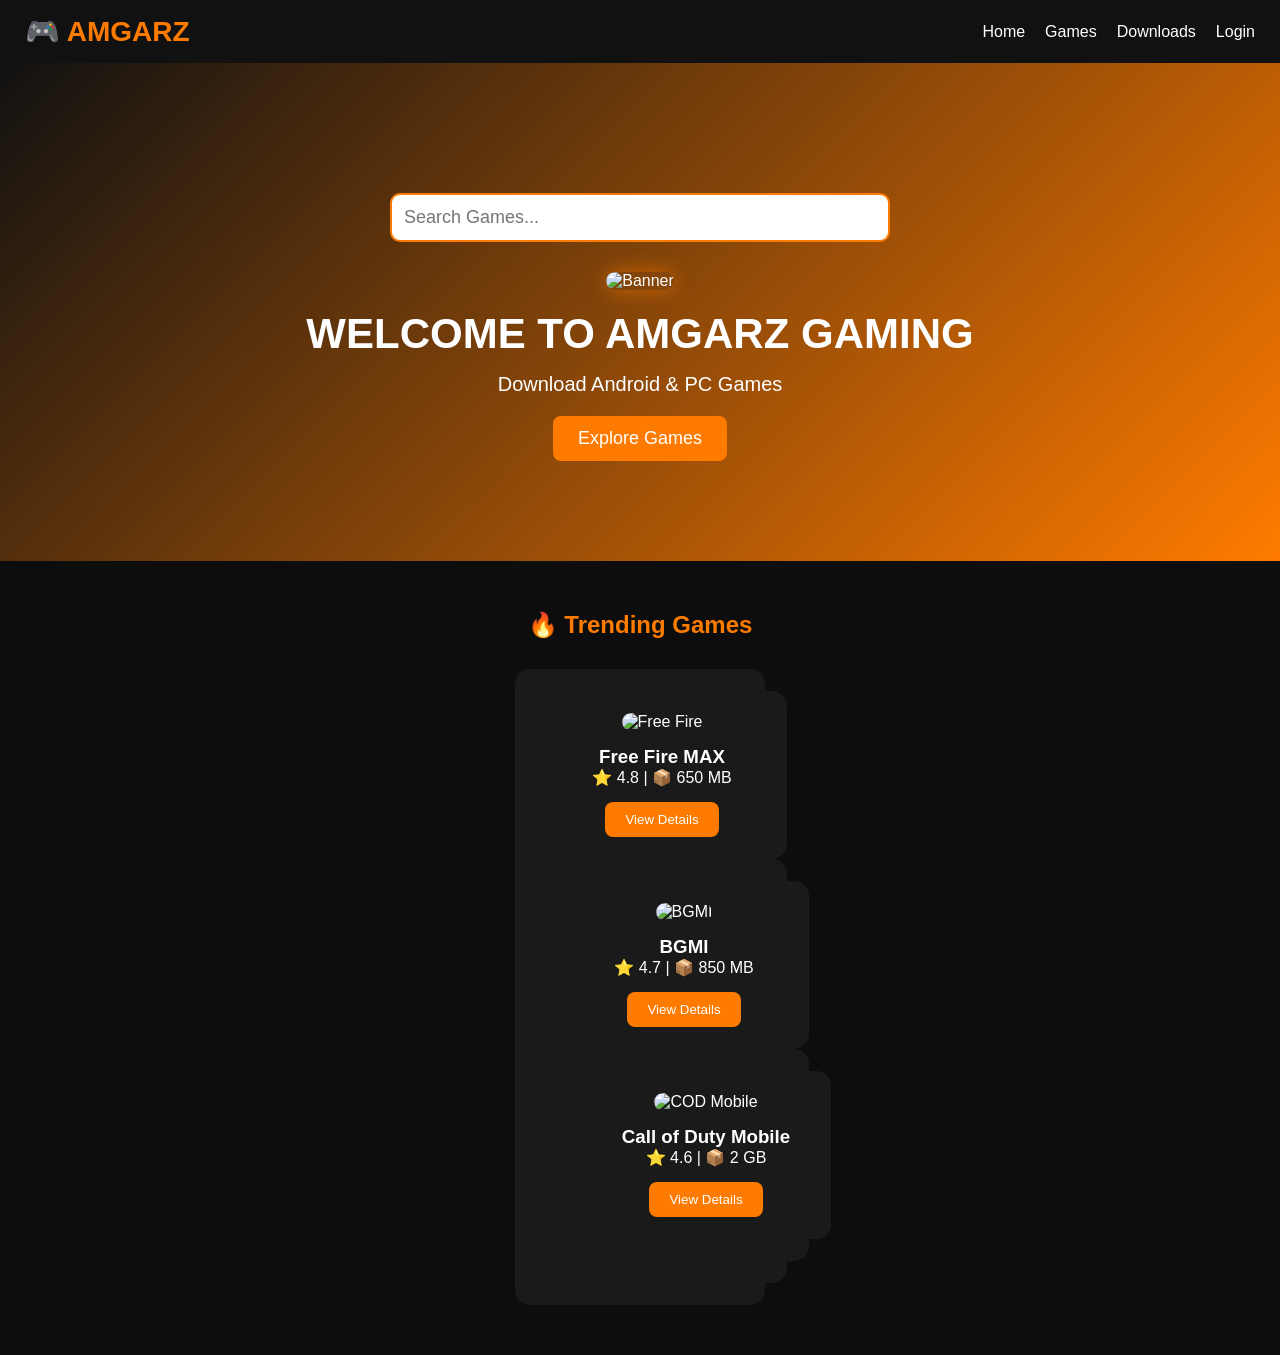
==== index.html @ 20c485fc "First upload" ====
<!DOCTYPE html>
<html lang="en">
<head>
<meta charset="UTF-8">
<meta name="viewport" content="width=device-width, initial-scale=1.0">
<title>AMGARZ Gaming</title>

<link rel="stylesheet" href="style.css">
</head>

<body>

<nav class="navbar">

<div class="logo">
🎮 AMGARZ
</div>

<ul>
<li><a href="index.html">Home</a></li>
<li><a href="games.html">Games</a></li>
<li><a href="downloads.html">Downloads</a></li>
<li><a href="login.html">Login</a></li>
</ul>

</nav>

<section class="hero"><div class="search-box">
    <input type="text" id="search" placeholder="Search Games..." onkeyup="searchGame()">
</div>
<img id="banner" src="images/banner1.jpg" alt="Banner">

<h1>WELCOME TO AMGARZ GAMING</h1>

<p>Download Android & PC Games</p>

<button>Explore Games</button>

</section>
<section class="trending">

<h2>🔥 Trending Games</h2>

<div class="game-container">

<div class="game-card">
<div class="game-card">

<img src="images/freefire.jpg" alt="Free Fire">

<h3>Free Fire MAX</h3>

<p>⭐ 4.8 | 📦 650 MB</p>

<button>View Details</button>

</div>

<div class="game-card">
  <div class="game-card">

<img src="images/bgmi.jpg" alt="BGMI">

<h3>BGMI</h3>

<p>⭐ 4.7 | 📦 850 MB</p>

<button>View Details</button>

</div>

<div class="game-card">
<div class="game-card">

<img src="images/codm.jpg" alt="COD Mobile">

<h3>Call of Duty Mobile</h3>

<p>⭐ 4.6 | 📦 2 GB</p>

<button>View Details</button>

</div>

</div>

</section>

<script src="script.js"></script>

</body>
</html>
---- style.css ----
*{
    margin:0;
    padding:0;
    box-sizing:border-box;
    font-family:Arial,sans-serif;
}

body{
    background:#0d0d0d;
    color:white;
}

.navbar{
    display:flex;
    justify-content:space-between;
    align-items:center;
    padding:15px 25px;
    background:#111;
}

.logo{
    font-size:28px;
    color:#ff7b00;
    font-weight:bold;
}

.navbar ul{
    display:flex;
    list-style:none;
}

.navbar ul li{
    margin-left:20px;
}

.navbar ul li a{
    color:white;
    text-decoration:none;
    transition:.3s;
}

.navbar ul li a:hover{
    color:#ff7b00;
}

.hero{
    text-align:center;
    padding:100px 20px;
    background:linear-gradient(135deg,#111,#ff7b00);
}

.hero h1{
    font-size:42px;
    margin-bottom:15px;
}

.hero p{
    font-size:20px;
    margin-bottom:20px;
}

.hero button{
    padding:12px 25px;
    background:#ff7b00;
    color:white;
    border:none;
    border-radius:8px;
    cursor:pointer;
    font-size:18px;
}

.hero button:hover{
    background:#ff5500;
}.trending{
    padding:50px 20px;
    text-align:center;
}

.trending h2{
    color:#ff7b00;
    margin-bottom:30px;
}

.game-container{
    display:flex;
    justify-content:center;
    gap:20px;
    flex-wrap:wrap;
}

.game-card{
    width:250px;
    background:#1a1a1a;
    padding:20px;
    border-radius:15px;
    transition:.3s;
    border:2px solid transparent;
}

.game-card:hover{
    transform:translateY(-10px);
    border-color:#ff7b00;
    box-shadow:0 0 20px rgba(255,123,0,.5);
}

.game-card button{
    margin-top:15px;
    padding:10px 20px;
    background:#ff7b00;
    border:none;
    color:white;
    border-radius:8px;
    cursor:pointer;
}.game-card img{
    width:100%;
    height:160px;
    object-fit:cover;
    border-radius:10px;
    margin-bottom:15px;
}#banner{
    width:100%;
    max-width:900px;
    height:350px;
    object-fit:cover;
    border-radius:20px;
    margin-bottom:20px;
    box-shadow:0 0 20px rgba(255,123,0,.6);
}.search-box{
    text-align:center;
    margin:30px;
}

.search-box input{
    width:80%;
    max-width:500px;
    padding:12px;
    font-size:18px;
    border-radius:10px;
    border:2px solid #ff7b00;
    outline:none;
}.login-box{
    width:350px;
    margin:80px auto;
    background:#1a1a1a;
    padding:30px;
    border-radius:15px;
    text-align:center;
}

.login-box input{
    width:100%;
    padding:12px;
    margin:10px 0;
    border-radius:8px;
    border:none;
}

.login-box button{
    width:100%;
    padding:12px;
    background:#ff7b00;
    color:white;
    border:none;
    border-radius:8px;
    cursor:pointer;
}

#message{
    margin-top:15px;
}.profile-box{
    width:350px;
    margin:80px auto;
    background:#1a1a1a;
    padding:30px;
    border-radius:15px;
    text-align:center;
}

.profile-pic{
    width:120px;
    height:120px;
    border-radius:50%;
    border:4px solid #ff7b00;
    object-fit:cover;
}
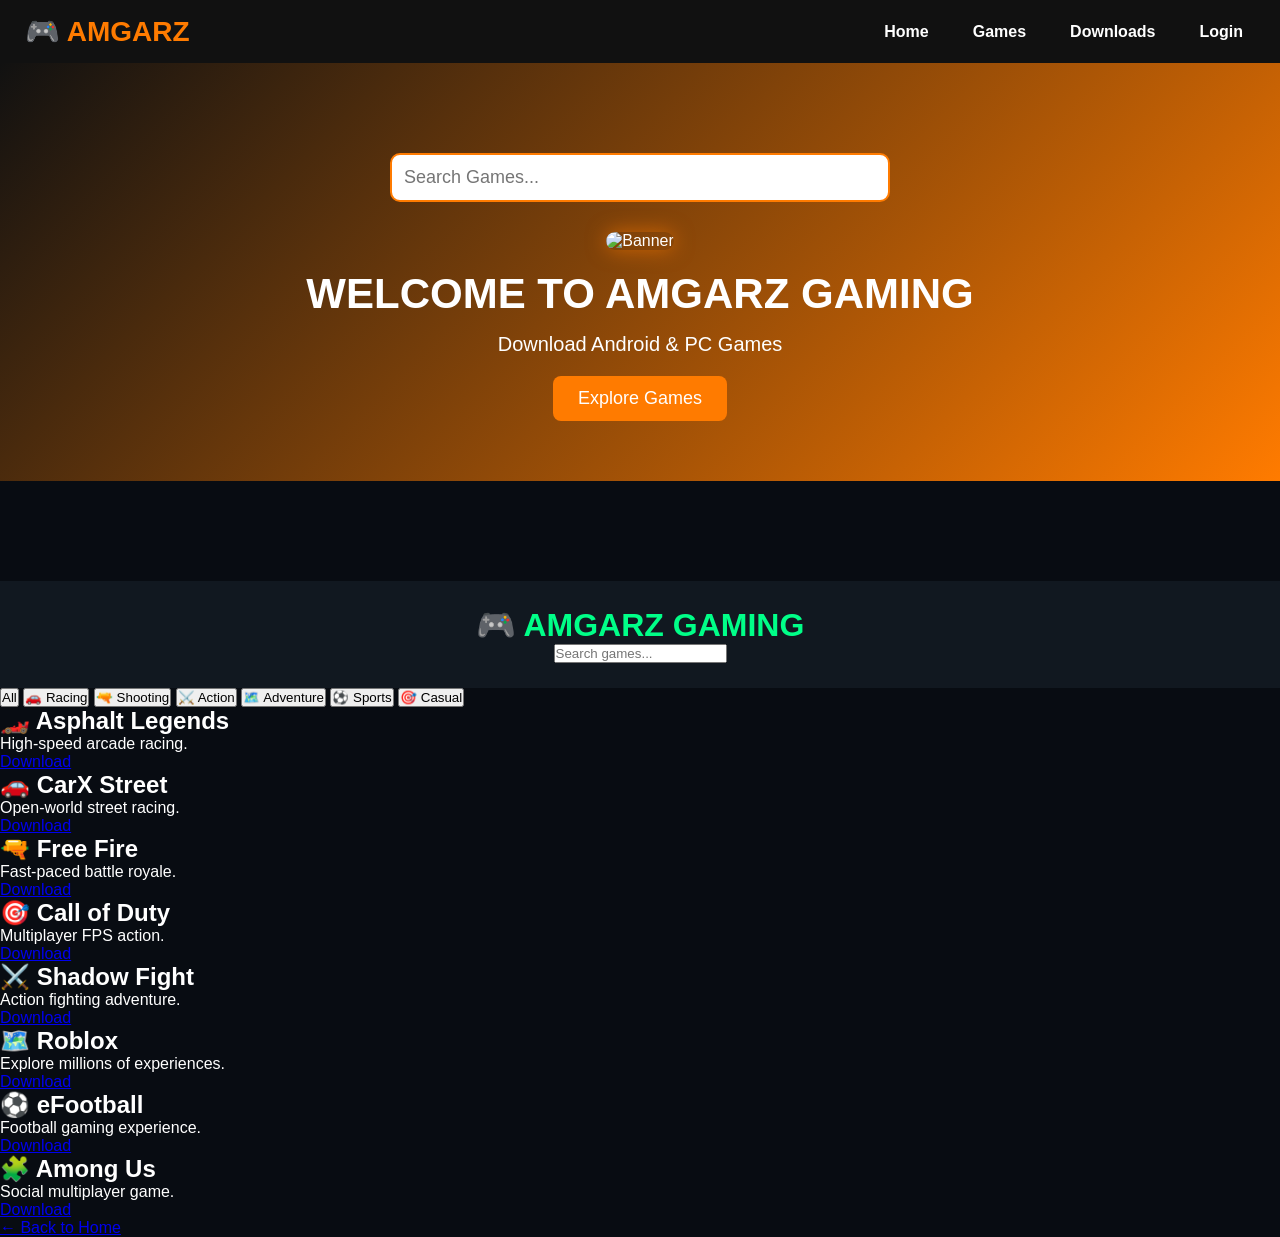
==== commit 0e0f4037: "Add files via upload" ====
--- a/index.html
+++ b/index.html
@@ -39,54 +39,340 @@
 </section>
 <section class="trending">
 
-<h2>🔥 Trending Games</h2>
-
-<div class="game-container">
-
-<div class="game-card">
-<div class="game-card">
-
-<img src="images/freefire.jpg" alt="Free Fire">
-
-<h3>Free Fire MAX</h3>
-
-<p>⭐ 4.8 | 📦 650 MB</p>
-
-<button>View Details</button>
-
+
+</section>
+
+<script src="script.js"></script>
+
+</body>
+</html>
+<link rel="stylesheet" href="style.css">
+<script src="script.js"></script>
+<!DOCTYPE html>
+<html lang="en">
+<head><link rel="manifest" href="manifest.json">
+<meta name="theme-color" content="#111111">
+<meta charset="UTF-8">
+<meta name="viewport" content="width=device-width, initial-scale=1.0">
+
+<title>AMGARZ Gaming</title>
+
+<style>
+<script>
+if ("serviceWorker" in navigator) {
+    navigator.serviceWorker.register("./service-worker.js");
+}
+</script>
+*{
+    box-sizing:border-box;
+    margin:0;
+    padding:0;
+}
+
+body{
+    font-family:Arial,sans-serif;
+    background:#080c12;
+    color:white;
+}
+
+header{
+    background:#111820;
+    padding:25px 15px;
+    text-align:center;
+}
+
+header h1{
+    color:#00ff88;
+    font-size:32px;
+}
+
+header p{
+    color:#aaa;
+    margin-top:8px;
+}
+
+nav{
+    background:#151d25;
+    padding:15px;
+    text-align:center;
+}
+
+nav a{
+    color:white;
+    text-decoration:none;
+    margin:0 12px;
+    font-weight:bold;
+}
+
+nav a:hover{
+    color:#00ff88;
+}
+
+.hero{
+    text-align:center;
+    padding:60px 20px;
+    background:linear-gradient(135deg,#101820,#
+    <img src="images/subway-surfers.jpg"
+     alt="Subway Surfers"
+     class="game-image">
+     <!DOCTYPE html>
+<html lang="en">
+<head>
+    <meta charset="UTF-8">
+    <meta name="viewport" content="width=device-width, initial-scale=1.0">
+
+    <title>AMGARZ Gaming - Games</title>
+
+    <style>
+        * {
+            box-sizing: border-box;
+            margin: 0;
+            padding: 0;
+        }
+
+        body {
+            font-family: Arial, sans-serif;
+            background: #0b0f14;
+            color: white;
+        }
+
+        header {
+            padding: 20px;
+            text-align: center;
+            background: #111820;
+        }
+
+        header h1 {
+            color: #00ff88;
+            margin-bottom: 15px;
+        }
+
+        .search {
+            width: 90%;
+            max-width: 500px;
+            padding: 14px;
+            border: none;
+            border-radius: 8px;
+            outline: none;
+            font-size: 16px;
+        }
+
+        .categories {
+            display: flex;
+            gap: 10px;
+            overflow-x: auto;
+            padding: 20px;
+            justify-content: center;
+        }
+
+        .categories button {
+            padding: 10px 18px;
+            border: none;
+            border-radius: 20px;
+            cursor: pointer;
+            background: #1c2630;
+            color: white;
+        }
+
+        .categories button:hover {
+            background: #00c853;
+        }
+
+        .games-container {
+            width: 95%;
+            max-width: 1200px;
+            margin: auto;
+            display: grid;
+            grid-template-columns: repeat(auto-fit, minmax(230px, 1fr));
+            gap: 20px;
+            padding: 20px 0 40px;
+        }
+
+        .game {
+            background: #151d25;
+            border-radius: 15px;
+            padding: 18px;
+            text-align: center;
+            box-shadow: 0 5px 20px rgba(0,0,0,0.35);
+        }
+
+        .game h2 {
+            margin: 10px 0;
+        }
+
+        .game p {
+            color: #b8c0c8;
+            margin-bottom: 15px;
+        }
+
+        .download {
+            display: inline-block;
+            padding: 11px 20px;
+            border-radius: 8px;
+            background: #00c853;
+            color: white;
+            text-decoration: none;
+            font-weight: bold;
+        }
+
+        .download:hover {
+            background: #00a844;
+        }
+
+        .back {
+            display: block;
+            width: fit-content;
+            margin: 0 auto 30px;
+            color: #00ff88;
+            text-decoration: none;
+        }
+    </style>
+</head>
+
+<body>
+
+<header>
+    <h1>🎮 AMGARZ GAMING</h1>
+
+    <input
+        type="text"
+        id="search"
+        class="search"
+        placeholder="Search games..."
+        onkeyup="searchGames()"
+    >
+</header>
+
+<div class="categories">
+    <button onclick="filterGames('all')">All</button>
+    <button onclick="filterGames('racing')">🚗 Racing</button>
+    <button onclick="filterGames('shooting')">🔫 Shooting</button>
+    <button onclick="filterGames('action')">⚔️ Action</button>
+    <button onclick="filterGames('adventure')">🗺️ Adventure</button>
+    <button onclick="filterGames('sports')">⚽ Sports</button>
+    <button onclick="filterGames('casual')">🎯 Casual</button>
 </div>
 
-<div class="game-card">
-  <div class="game-card">
-
-<img src="images/bgmi.jpg" alt="BGMI">
-
-<h3>BGMI</h3>
-
-<p>⭐ 4.7 | 📦 850 MB</p>
-
-<button>View Details</button>
+<div class="games-container">
+
+    <!-- RACING -->
+    <div class="game" data-category="racing">
+        <h2>🏎️ Asphalt Legends</h2>
+        <p>High-speed arcade racing.</p>
+        <a class="download"
+           href="https://play.google.com/store/search?q=Asphalt%20Legends&c=apps"
+           target="_blank">
+           Download
+        </a>
+    </div>
+
+    <div class="game" data-category="racing">
+        <h2>🚗 CarX Street</h2>
+        <p>Open-world street racing.</p>
+        <a class="download"
+           href="https://play.google.com/store/search?q=CarX%20Street&c=apps"
+           target="_blank">
+           Download
+        </a>
+    </div>
+
+    <!-- SHOOTING -->
+    <div class="game" data-category="shooting">
+        <h2>🔫 Free Fire</h2>
+        <p>Fast-paced battle royale.</p>
+        <a class="download"
+           href="https://play.google.com/store/search?q=Free%20Fire&c=apps"
+           target="_blank">
+           Download
+        </a>
+    </div>
+
+    <div class="game" data-category="shooting">
+        <h2>🎯 Call of Duty</h2>
+        <p>Multiplayer FPS action.</p>
+        <a class="download"
+           href="https://play.google.com/store/search?q=Call%20of%20Duty%20Mobile&c=apps"
+           target="_blank">
+           Download
+        </a>
+    </div>
+
+    <!-- ACTION -->
+    <div class="game" data-category="action">
+        <h2>⚔️ Shadow Fight</h2>
+        <p>Action fighting adventure.</p>
+        <a class="download"
+           href="https://play.google.com/store/search?q=Shadow%20Fight&c=apps"
+           target="_blank">
+           Download
+        </a>
+    </div>
+
+    <!-- ADVENTURE -->
+    <div class="game" data-category="adventure">
+        <h2>🗺️ Roblox</h2>
+        <p>Explore millions of experiences.</p>
+        <a class="download"
+           href="https://play.google.com/store/search?q=Roblox&c=apps"
+           target="_blank">
+           Download
+        </a>
+    </div>
+
+    <!-- SPORTS -->
+    <div class="game" data-category="sports">
+        <h2>⚽ eFootball</h2>
+        <p>Football gaming experience.</p>
+        <a class="download"
+           href="https://play.google.com/store/search?q=eFootball&c=apps"
+           target="_blank">
+           Download
+        </a>
+    </div>
+
+    <!-- CASUAL -->
+    <div class="game" data-category="casual">
+        <h2>🧩 Among Us</h2>
+        <p>Social multiplayer game.</p>
+        <a class="download"
+           href="https://play.google.com/store/search?q=Among%20Us&c=apps"
+           target="_blank">
+           Download
+        </a>
+    </div>
 
 </div>
 
-<div class="game-card">
-<div class="game-card">
-
-<img src="images/codm.jpg" alt="COD Mobile">
-
-<h3>Call of Duty Mobile</h3>
-
-<p>⭐ 4.6 | 📦 2 GB</p>
-
-<button>View Details</button>
-
-</div>
-
-</div>
-
-</section>
-
-<script src="script.js"></script>
+<a class="back" href="index.html">← Back to Home</a>
+
+<script>
+function searchGames() {
+    let input = document.getElementById("search").value.toLowerCase();
+    let games = document.querySelectorAll(".game");
+
+    games.forEach(function(game) {
+        let name = game.innerText.toLowerCase();
+
+        if (name.includes(input)) {
+            game.style.display = "block";
+        } else {
+            game.style.display = "none";
+        }
+    });
+}
+
+function filterGames(category) {
+    let games = document.querySelectorAll(".game");
+
+    games.forEach(function(game) {
+        if (category === "all" || game.dataset.category === category) {
+            game.style.display = "block";
+        } else {
+            game.style.display = "none";
+        }
+    });
+}
+</script>
 
 </body>
 </html>
--- a/style.css
+++ b/style.css
@@ -182,4 +182,57 @@
     border-radius:50%;
     border:4px solid #ff7b00;
     object-fit:cover;
+}.auth-box {
+    width: 90%;
+    max-width: 400px;
+    margin: 80px auto;
+    padding: 30px;
+    text-align: center;
+    border-radius: 15px;
+    background: #161b22;
+    box-shadow: 0 0 20px rgba(0,0,0,0.5);
+}
+
+.auth-box h1 {
+    color: #00ff88;
+}
+
+.auth-box h2 {
+    color: white;
+}
+
+.auth-box input {
+    width: 90%;
+    padding: 14px;
+    margin: 10px 0;
+    border: none;
+    border-radius: 8px;
+    outline: none;
+}
+
+.auth-box button {
+    width: 95%;
+    padding: 14px;
+    margin: 15px 0;
+    border: none;
+    border-radius: 8px;
+    background: #00c853;
+    color: white;
+    font-size: 16px;
+    font-weight: bold;
+}
+
+.auth-box a {
+    color: #00ff88;
+    text-decoration: none;
+}
+
+.auth-box p {
+    color: white;
+}.game-image {
+    width: 100%;
+    height: 160px;
+    object-fit: cover;
+    border-radius: 12px;
+    margin-bottom: 12px;
 }
--- a/style.css
+++ b/style.css
@@ -182,4 +182,57 @@
     border-radius:50%;
     border:4px solid #ff7b00;
     object-fit:cover;
+}.auth-box {
+    width: 90%;
+    max-width: 400px;
+    margin: 80px auto;
+    padding: 30px;
+    text-align: center;
+    border-radius: 15px;
+    background: #161b22;
+    box-shadow: 0 0 20px rgba(0,0,0,0.5);
+}
+
+.auth-box h1 {
+    color: #00ff88;
+}
+
+.auth-box h2 {
+    color: white;
+}
+
+.auth-box input {
+    width: 90%;
+    padding: 14px;
+    margin: 10px 0;
+    border: none;
+    border-radius: 8px;
+    outline: none;
+}
+
+.auth-box button {
+    width: 95%;
+    padding: 14px;
+    margin: 15px 0;
+    border: none;
+    border-radius: 8px;
+    background: #00c853;
+    color: white;
+    font-size: 16px;
+    font-weight: bold;
+}
+
+.auth-box a {
+    color: #00ff88;
+    text-decoration: none;
+}
+
+.auth-box p {
+    color: white;
+}.game-image {
+    width: 100%;
+    height: 160px;
+    object-fit: cover;
+    border-radius: 12px;
+    margin-bottom: 12px;
 }
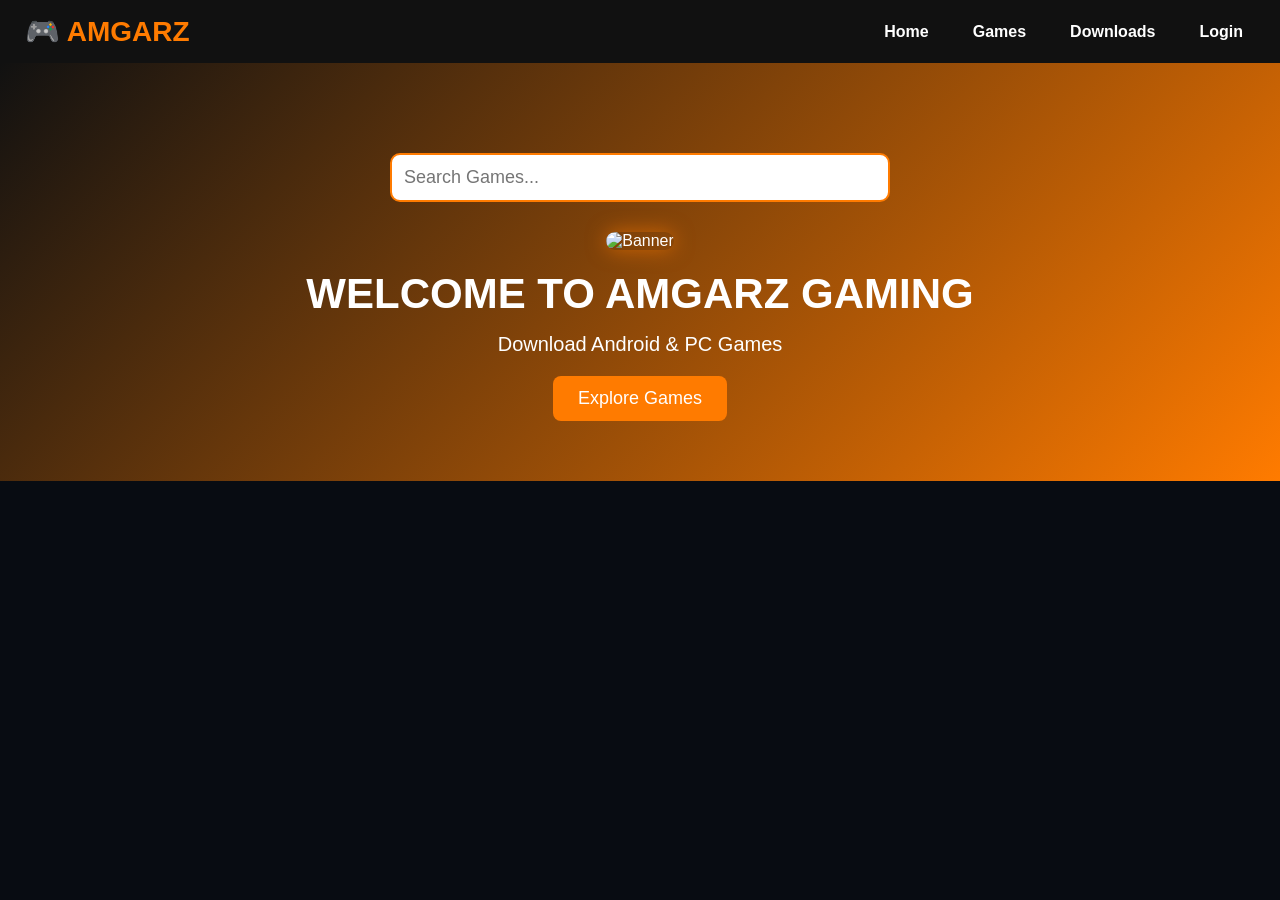
==== commit 97809e6f: "Add files via upload" ====
--- a/index.html
+++ b/index.html
@@ -231,148 +231,3 @@
 
 <body>
 
-<header>
-    <h1>🎮 AMGARZ GAMING</h1>
-
-    <input
-        type="text"
-        id="search"
-        class="search"
-        placeholder="Search games..."
-        onkeyup="searchGames()"
-    >
-</header>
-
-<div class="categories">
-    <button onclick="filterGames('all')">All</button>
-    <button onclick="filterGames('racing')">🚗 Racing</button>
-    <button onclick="filterGames('shooting')">🔫 Shooting</button>
-    <button onclick="filterGames('action')">⚔️ Action</button>
-    <button onclick="filterGames('adventure')">🗺️ Adventure</button>
-    <button onclick="filterGames('sports')">⚽ Sports</button>
-    <button onclick="filterGames('casual')">🎯 Casual</button>
-</div>
-
-<div class="games-container">
-
-    <!-- RACING -->
-    <div class="game" data-category="racing">
-        <h2>🏎️ Asphalt Legends</h2>
-        <p>High-speed arcade racing.</p>
-        <a class="download"
-           href="https://play.google.com/store/search?q=Asphalt%20Legends&c=apps"
-           target="_blank">
-           Download
-        </a>
-    </div>
-
-    <div class="game" data-category="racing">
-        <h2>🚗 CarX Street</h2>
-        <p>Open-world street racing.</p>
-        <a class="download"
-           href="https://play.google.com/store/search?q=CarX%20Street&c=apps"
-           target="_blank">
-           Download
-        </a>
-    </div>
-
-    <!-- SHOOTING -->
-    <div class="game" data-category="shooting">
-        <h2>🔫 Free Fire</h2>
-        <p>Fast-paced battle royale.</p>
-        <a class="download"
-           href="https://play.google.com/store/search?q=Free%20Fire&c=apps"
-           target="_blank">
-           Download
-        </a>
-    </div>
-
-    <div class="game" data-category="shooting">
-        <h2>🎯 Call of Duty</h2>
-        <p>Multiplayer FPS action.</p>
-        <a class="download"
-           href="https://play.google.com/store/search?q=Call%20of%20Duty%20Mobile&c=apps"
-           target="_blank">
-           Download
-        </a>
-    </div>
-
-    <!-- ACTION -->
-    <div class="game" data-category="action">
-        <h2>⚔️ Shadow Fight</h2>
-        <p>Action fighting adventure.</p>
-        <a class="download"
-           href="https://play.google.com/store/search?q=Shadow%20Fight&c=apps"
-           target="_blank">
-           Download
-        </a>
-    </div>
-
-    <!-- ADVENTURE -->
-    <div class="game" data-category="adventure">
-        <h2>🗺️ Roblox</h2>
-        <p>Explore millions of experiences.</p>
-        <a class="download"
-           href="https://play.google.com/store/search?q=Roblox&c=apps"
-           target="_blank">
-           Download
-        </a>
-    </div>
-
-    <!-- SPORTS -->
-    <div class="game" data-category="sports">
-        <h2>⚽ eFootball</h2>
-        <p>Football gaming experience.</p>
-        <a class="download"
-           href="https://play.google.com/store/search?q=eFootball&c=apps"
-           target="_blank">
-           Download
-        </a>
-    </div>
-
-    <!-- CASUAL -->
-    <div class="game" data-category="casual">
-        <h2>🧩 Among Us</h2>
-        <p>Social multiplayer game.</p>
-        <a class="download"
-           href="https://play.google.com/store/search?q=Among%20Us&c=apps"
-           target="_blank">
-           Download
-        </a>
-    </div>
-
-</div>
-
-<a class="back" href="index.html">← Back to Home</a>
-
-<script>
-function searchGames() {
-    let input = document.getElementById("search").value.toLowerCase();
-    let games = document.querySelectorAll(".game");
-
-    games.forEach(function(game) {
-        let name = game.innerText.toLowerCase();
-
-        if (name.includes(input)) {
-            game.style.display = "block";
-        } else {
-            game.style.display = "none";
-        }
-    });
-}
-
-function filterGames(category) {
-    let games = document.querySelectorAll(".game");
-
-    games.forEach(function(game) {
-        if (category === "all" || game.dataset.category === category) {
-            game.style.display = "block";
-        } else {
-            game.style.display = "none";
-        }
-    });
-}
-</script>
-
-</body>
-</html>
